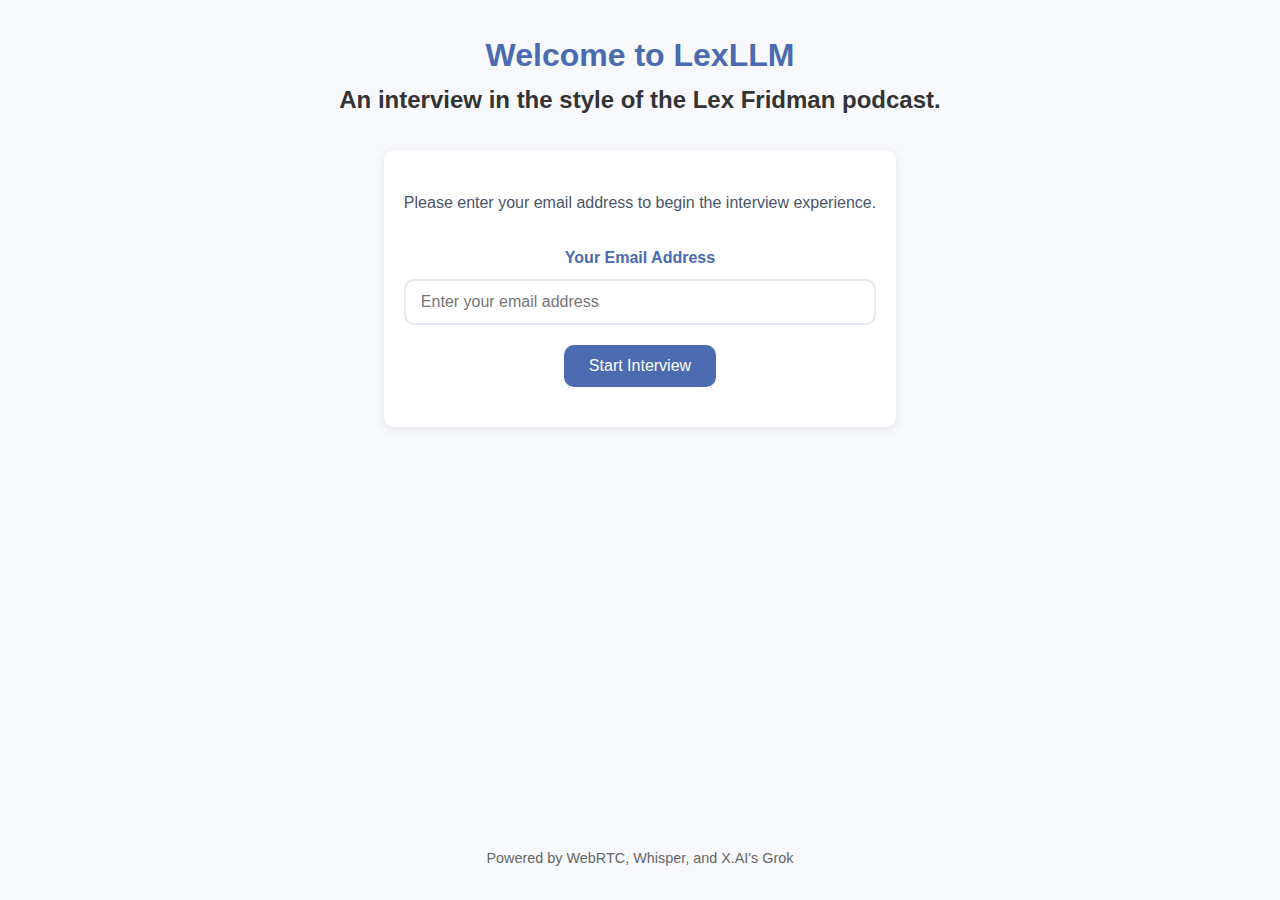
==== lexllm/index.html @ 639ecca5 "version 1.0.1, renamed static to lexllm" ====
<!DOCTYPE html>
<html lang="en">
<head>
  <meta charset="UTF-8">
  <meta name="viewport" content="width=device-width, initial-scale=1.0">
  <title>Welcome to Interview</title>
  <link rel="stylesheet" href="/lexllm/css/style.css">
  <style>
    .welcome-container {
      max-width: 600px;
      margin: 0 auto;
      padding: 40px 20px;
      background-color: white;
      border-radius: var(--border-radius);
      box-shadow: 0 2px 10px rgba(0, 0, 0, 0.1);
      text-align: center;
    }

    .welcome-form {
      margin-top: 30px;
    }

    .input-group {
      margin-bottom: 20px;
    }

    .input-group label {
      display: block;
      margin-bottom: 8px;
      font-weight: bold;
      color: var(--primary-color);
    }

    .input-group input {
      width: 100%;
      padding: 12px 15px;
      border: 2px solid #e2e8f0;
      border-radius: var(--border-radius);
      font-size: 16px;
      transition: border-color var(--transition-speed);
    }

    .input-group input:focus {
      border-color: var(--primary-color);
      outline: none;
    }

    .submit-button {
      background-color: var(--primary-color);
      color: white;
      border: none;
      border-radius: var(--border-radius);
      padding: 12px 25px;
      font-size: 16px;
      cursor: pointer;
      transition: background-color var(--transition-speed), transform var(--transition-speed);
    }

    .submit-button:hover {
      background-color: #3d5a9b;
      transform: translateY(-2px);
    }

    .welcome-message {
      margin-bottom: 30px;
      color: #4a5568;
      line-height: 1.6;
    }

    .error-message {
      color: #e53e3e;
      margin-top: 10px;
      padding: 10px;
      border-radius: var(--border-radius);
      background-color: rgba(229, 62, 62, 0.1);
      display: none;
    }

    .error-message.visible {
      display: block;
      animation: fadeIn 0.3s ease-out;
    }

    @keyframes fadeIn {
      from {
        opacity: 0;
        transform: translateY(-10px);
      }
      to {
        opacity: 1;
        transform: translateY(0);
      }
    }
  </style>
</head>
<body>
<div class="container">
  <header>
    <h1>Welcome to LexLLM</h1>
    <h2>An interview in the style of the Lex Fridman podcast.</h2>
  </header>

  <main>
    <div class="welcome-container">
      <div class="welcome-message">
        <p>Please enter your email address to begin the interview experience.</p>
      </div>

      <form id="welcome-form" class="welcome-form">
        <div class="input-group">
          <label for="user-email">Your Email Address</label>
          <input
                  type="email"
                  id="user-email"
                  name="user-email"
                  placeholder="Enter your email address"
                  required
                  autocomplete="email"
          >
        </div>

        <div id="error-message" class="error-message">
          Sorry, we couldn't find your email in our system.
        </div>

        <button type="submit" class="submit-button">Start Interview</button>
      </form>
    </div>
  </main>

  <footer>
    <p>Powered by WebRTC, Whisper, and X.AI's Grok</p>
  </footer>
</div>

<!-- Load the users constants file -->
<script src="/lexllm/js/users.js"></script>

<script>
  console.log('STARTED index.html')
  document.addEventListener('DOMContentLoaded', () => {
    const welcomeForm = document.getElementById('welcome-form');
    const errorMessage = document.getElementById('error-message');

    welcomeForm.addEventListener('submit', (e) => {
      e.preventDefault();

      const emailInput = document.getElementById('user-email');
      const email = emailInput.value.trim();

      if (email) {
        // Look up the user's name from their email
        const userName = getUserByEmail(email);
        console.log(`User name for email ${email} is ${userName}`);
        if (userName) {
          // Store both email and name in localStorage
          localStorage.setItem('userEmail', email);
          localStorage.setItem('userName', userName);

          // Redirect to the interview page with the name as a query parameter
          // window.location.href = `interview.html?name=${encodeURIComponent(userName)}&email=${encodeURIComponent(email)}`;
          window.location.href = `lexllm/interview.html`;
        } else {
          // Show error message if email not found
          errorMessage.classList.add('visible');

          // Focus back on the email input
          emailInput.focus();

          // Shake the form slightly to indicate error
          welcomeForm.style.animation = 'shake 0.5s ease-in-out';
          setTimeout(() => {
            welcomeForm.style.animation = '';
          }, 500);
        }
      }
    });

    // Hide error message when user starts typing again
    document.getElementById('user-email').addEventListener('input', () => {
      errorMessage.classList.remove('visible');
    });
  });

  // Add shake animation
  const style = document.createElement('style');
  style.textContent = `
    @keyframes shake {
      0%, 100% { transform: translateX(0); }
      10%, 30%, 50%, 70%, 90% { transform: translateX(-5px); }
      20%, 40%, 60%, 80% { transform: translateX(5px); }
    }
  `;
  document.head.appendChild(style);
</script>
</body>
</html>
---- lexllm/css/style.css ----
:root {
    --primary-color: #4a6baf;
    --secondary-color: #38b2ac;
    --background-color: #f7f9fc;
    --text-color: #333;
    --message-user-bg: #e3effd;
    --message-ai-bg: #f0f4f8;
    --message-system-bg: #f5f5f5;
    --border-radius: 10px;
    --transition-speed: 0.3s;
}

* {
    box-sizing: border-box;
    margin: 0;
    padding: 0;
}

body {
    font-family: 'Segoe UI', Tahoma, Geneva, Verdana, sans-serif;
    line-height: 1.6;
    color: var(--text-color);
    background-color: var(--background-color);
    min-height: 100vh;
    display: flex;
    flex-direction: column;
}

.container {
    max-width: 800px;
    margin: 0 auto;
    padding: 20px;
    width: 100%;
    height: 100vh; /* Full viewport height */
    display: flex;
    flex-direction: column;
}

header {
    text-align: center;
    margin-bottom: 20px;
    padding: 10px 0; /* Reduced padding */
}

header h1 {
    color: var(--primary-color);
}

main {
    flex-grow: 1;
    display: flex;
    flex-direction: column;
    min-height: 0; /* Important for proper flexbox behavior */
}

.status-container {
    background-color: white;
    padding: 10px 20px;
    border-radius: var(--border-radius);
    margin-bottom: 15px;
    box-shadow: 0 2px 10px rgba(0, 0, 0, 0.05);
    display: flex;
    justify-content: space-between;
    align-items: center;
    flex-shrink: 0;
    flex-wrap: wrap;
    gap: 10px;
}

.status {
    font-weight: bold;
}

.listening-indicator {
    display: none;
    align-items: flex-end;
    height: 30px;
}

.listening-indicator.active {
    display: flex;
}

.wave {
    width: 5px;
    height: 15px;
    background-color: var(--secondary-color);
    margin: 0 2px;
    border-radius: 5px;
    animation: wave 1s infinite ease-in-out;
}

.wave:nth-child(2) {
    animation-delay: 0.2s;
}

.wave:nth-child(3) {
    animation-delay: 0.4s;
}

.wave:nth-child(4) {
    animation-delay: 0.6s;
}

@keyframes wave {
    0%, 100% {
        height: 5px;
    }
    50% {
        height: 20px;
    }
}

.conversation-container {
    flex-grow: 1;
    background-color: white;
    border-radius: var(--border-radius);
    padding: 20px;
    margin-bottom: 15px; /* Slightly reduced margin */
    box-shadow: 0 2px 10px rgba(0, 0, 0, 0.05);
    display: flex;
    flex-direction: column;
    min-height: 0; /* Important for flexbox scrolling */
    overflow: hidden; /* Prevent overflow at container level */
}

.conversation {
    display: flex;
    flex-direction: column;
    gap: 15px;
    overflow-y: auto; /* Enable vertical scrolling */
    flex-grow: 1;
    scroll-behavior: smooth;
    padding-right: 10px;
    min-height: 0; /* Important for flexbox scrolling */
}

.message {
    max-width: 80%;
    padding: 12px 15px;
    border-radius: var(--border-radius);
    position: relative;
    animation: fadeIn 0.3s ease-out;
}

@keyframes fadeIn {
    from {
        opacity: 0;
        transform: translateY(10px);
    }
    to {
        opacity: 1;
        transform: translateY(0);
    }
}

/* User message */
.message.user {
    align-self: flex-end;
    background-color: var(--message-user-bg);
    border-bottom-right-radius: 0;
}

/* AI message */
.message.assistant {
    align-self: flex-start;
    background-color: var(--message-ai-bg);
    border-bottom-left-radius: 0;
}

/* System message */
.message.system {
    align-self: center;
    background-color: var(--message-system-bg);
    max-width: 90%;
    text-align: center;
    font-style: italic;
}

.message-content {
    margin-bottom: 5px;
}

.message-time {
    font-size: 0.7em;
    text-align: right;
    opacity: 0.7;
}

.controls {
    display: flex;
    gap: 15px;
    justify-content: center;
    flex-shrink: 0; /* Prevent shrinking */
}

.control-button {
    display: flex;
    flex-direction: column;
    align-items: center;
    padding: 10px 20px;
    background-color: white;
    border: none;
    border-radius: var(--border-radius);
    box-shadow: 0 2px 10px rgba(0, 0, 0, 0.05);
    cursor: pointer;
    transition: all var(--transition-speed);
}

.control-button:hover {
    transform: translateY(-3px);
    box-shadow: 0 4px 15px rgba(0, 0, 0, 0.1);
}

.control-button:disabled {
    opacity: 0.5;
    cursor: not-allowed;
    transform: none;
}

.control-button .icon {
    font-size: 1.5rem;
    margin-bottom: 5px;
}

#start-button {
    background-color: var(--primary-color);
    color: white;
}

#stop-button {
    background-color: #e53e3e;
    color: white;
}

footer {
    text-align: center;
    padding: 10px 0; /* Reduced padding */
    font-size: 0.9rem;
    color: #666;
    flex-shrink: 0; /* Prevent shrinking */
}

/* Custom scrollbar styles */
.conversation::-webkit-scrollbar {
    width: 8px;
}

.conversation::-webkit-scrollbar-track {
    background: rgba(0, 0, 0, 0.05);
    border-radius: 8px;
}

.conversation::-webkit-scrollbar-thumb {
    background: rgba(0, 0, 0, 0.2);
    border-radius: 8px;
}

.conversation::-webkit-scrollbar-thumb:hover {
    background: rgba(0, 0, 0, 0.3);
}

/* Firefox scrollbar */
.conversation {
    scrollbar-width: thin;
    scrollbar-color: rgba(0, 0, 0, 0.2) rgba(0, 0, 0, 0.05);
}

/* Media queries for responsiveness */
@media (max-width: 768px) {
    .container {
        padding: 10px;
    }

    .message {
        max-width: 90%;
    }
}

/* When the status container wraps, ensure proper spacing */
@media (max-width: 600px) {
    .status-container {
        flex-direction: column;
        align-items: flex-start;
    }

    .interviewer-info,
    .status {
        width: 100%;
        margin-bottom: 5px;
    }
}

/* For the interviewer info container */
.interviewer-info {
    display: flex;
    flex-direction: column;
    gap: 5px;
}

/* For the interviewer name display */
.interviewer-name {
    font-weight: bold;
    color: var(--primary-color);
    padding: 5px 10px;
    background-color: rgba(74, 107, 175, 0.1);
    border-radius: 5px;
    display: flex;
    align-items: center;
}

.interviewer-name::before {
    content: "👤";
    margin-right: 5px;
}

/* For the interviewer email display */
.interviewer-email {
    font-size: 0.9rem;
    color: #666;
    padding: 2px 10px;
    display: flex;
    align-items: center;
}

.interviewer-email::before {
    content: "✉️";
    margin-right: 5px;
    font-size: 0.8rem;
}
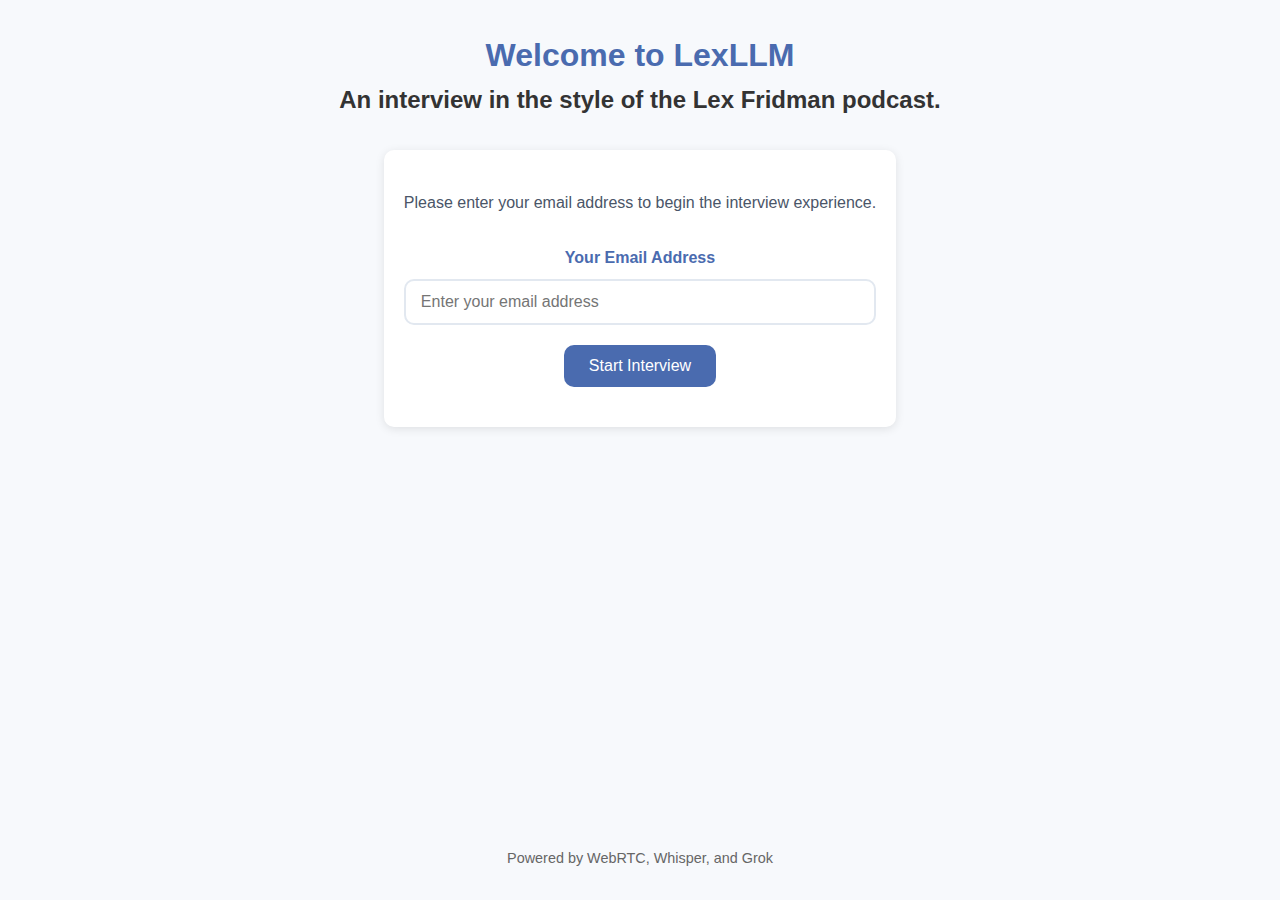
==== commit 1b9b9258: "updated location of resume files" ====
--- a/lexllm/index.html
+++ b/lexllm/index.html
@@ -129,7 +129,7 @@
   </main>
 
   <footer>
-    <p>Powered by WebRTC, Whisper, and X.AI's Grok</p>
+    <p>Powered by WebRTC, Whisper, and Grok</p>
   </footer>
 </div>
 
